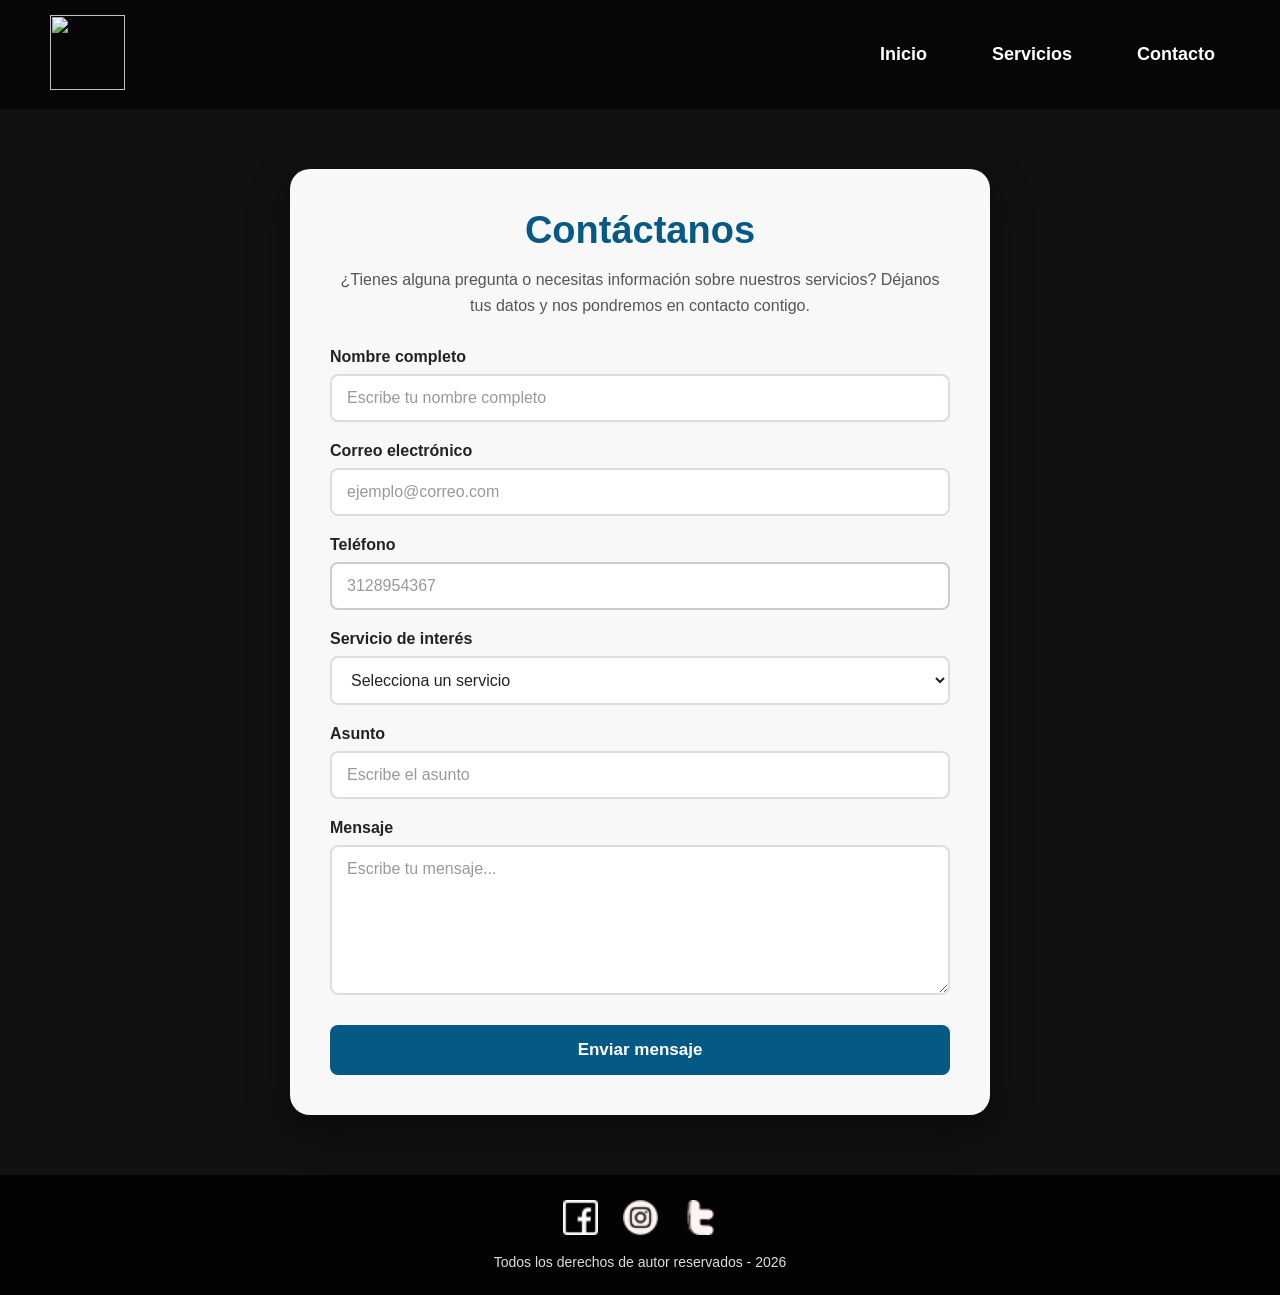
==== html/contacto.html @ 5018ad98 "primer commit" ====
<!DOCTYPE html>
<html lang="en">

<head>
    <meta charset="UTF-8">
    <meta name="viewport" content="width=device-width, initial-scale=1.0">
    <title>Telecomunicaciones</title>
    <link rel="stylesheet" href="./../css/general.css">
    <link rel="stylesheet" href="./../css/contacto.css">
</head>

<body style="
        background-image: url('https://img.magnific.com/fotos-premium/mast-telecomunicaciones-antenas-television-tecnologia-inalambrica_54109-365.jpg');
        background-position: center;
        background-repeat: no-repeat;
        background-size: cover;
        background-attachment: fixed;">

    <header>

        <span><img class="logo"
                src="https://png.pngtree.com/png-clipart/20230918/original/pngtree-telecommunication-chalk-concept-icon-board-antenna-doodle-vector-png-image_12351529.png"
                alt=""></span>
        <nav class="menu"></nav>
        <ul class="menu_list">

            <li>
                <a href="./../index.html" class="menu_link">Inicio</a>
            </li>

            <li>
                <a href="./servicios.html" class="menu_link">Servicios</a>
            </li>
            <li>
                <a href="./contacto.html" class="menu_link">Contacto</a>
            </li>
        </ul>
        </nav>
    </header>


    <main>

        <section class="contacto">

            <h1>Contáctanos</h1>

            <p class="descripcion">
                ¿Tienes alguna pregunta o necesitas información sobre
                nuestros servicios? Déjanos tus datos y nos pondremos
                en contacto contigo.
            </p>


            <form class="formulario_contacto" action="#" method="post">

                <div class="campo">

                    <label for="nombre">Nombre completo</label>
                    <input type="text" id="nombre" name="nombre" placeholder="Escribe tu nombre completo" required>

                </div>

                <div class="campo">

                    <label for="correo"> Correo electrónico</label>
                    <input type="email" id="correo" name="correo" placeholder="ejemplo@correo.com" required>

                </div>


                <div class="campo">

                    <label for="telefono">Teléfono</label>
                    <input type="tel" id="telefono" name="telefono" placeholder="3128954367"></div>

                
                <div class="campo">

                    <label for="servicio">Servicio de interés</label>
                    <select id="servicio" name="servicio" required>

                        <option value="">Selecciona un servicio</option>
                        <option value="obra-civil">Obra Civil</option>
                        <option value="telecomunicaciones">Telecomunicaciones</option>
                        <option value="electricidad">Electricidad</option>
                        <option value="otro">Otro</option>

                    </select>

                </div>


                <div class="campo">

                    <label for="asunto">Asunto</label>
                    <input type="text" id="asunto" name="asunto" placeholder="Escribe el asunto" required>

                </div>
 
                <div class="campo">
                    <label for="mensaje">Mensaje</label>
                    <textarea id="mensaje" name="mensaje" rows="6" placeholder="Escribe tu mensaje..." required></textarea>

                </div>
               
                <button type="submit">Enviar mensaje</button>

            </form>

        </section>

    </main>
    <footer>

        <div class="redes1">

            <div>
                <a target="_blank" rel="" href="https://www.facebook.com/?locale=es_LA">
                    <img class="redes" src="./../imagenes/facebook 2.png" alt="Facebook">
                </a>
            </div>


            <div>
                <a target="_blank" rel="" href="https://www.instagram.com/">
                    <img class="redes" src="./../imagenes/instagram  2.png" alt="Instagram">
                </a>
            </div>


            <div>
                <a target="_blank" rel="noopener noreferrer" href="https://x.com/iniciarsesion?lang=es">
                    <img class="redes" src="./../imagenes/twitter 2.png" alt="X / Twitter">
                </a>
            </div>

        </div>


        <p class="derechos_autor">
            Todos los derechos de autor reservados - 2026
        </p>

    </footer>


</body>

</html>
---- css/general.css ----
* {
    margin: 0;
    padding: 0;
    box-sizing: border-box;
}

body {
    min-height: 100vh;
    font-family: Arial, Helvetica, sans-serif;
    color: white;
    background-color: #111;
}

header {
    width: 100%;
    min-height: 90px;
    padding: 15px 50px;
    display: flex;
    align-items: center;
    justify-content: space-between;
    background-color: rgba(0, 0, 0, 0.65);
}


.logo {
    width: 75px;
    height: 75px;
    object-fit: contain;
    transition: transform 0.3s ease;
}

.logo:hover {
    transform: scale(1.08);
}


.menu {
    display: flex;
    align-items: center;
}

.menu_list {
    display: flex;
    align-items: center;
    gap: 35px;
    list-style: none;
}

.menu_list li {
    list-style: none;
}

.menu_link {
    color: white;
    text-decoration: none;

    font-size: 18px;
    font-weight: bold;

    padding: 10px 15px;

    transition: 0.3s ease;
}

.menu_link:hover {
    color: #00bfff;
}


footer {
    width: 100%;

    padding: 25px 50px;

    display: flex;
    flex-direction: column;
    align-items: center;
    gap: 15px;

    background-color: rgba(0, 0, 0, 0.8);
}

.redes1 {
    display: flex;
    align-items: center;
    justify-content: center;

    gap: 25px;
}

.redes1 > div {
    display: flex;
    align-items: center;
    justify-content: center;
}

.redes {
    width: 35px;
    height: 35px;

    object-fit: contain;

    transition: 0.3s ease;
}

.redes:hover {
    transform: scale(1.2);
}




.derechos_autor {
    color: #ddd;

    font-size: 14px;

    text-align: center;
}
---- css/contacto.css ----
main {
    min-height: calc(100vh - 180px);
    padding: 60px 20px;
    display: flex;
    justify-content: center;
    align-items: center;

}

.contacto {
    width: 100%;
    max-width: 700px;
    padding: 40px;
    background-color: rgba(255, 255, 255, 0.97);
    border-radius: 20px;
    box-shadow: 0 15px 40px rgba(0, 0, 0, 0.45);
}
.contacto h1 {
    margin-bottom: 15px;
    color: #075985;
    font-size: 38px;
    text-align: center;
}
.descripcion {
    margin-bottom: 30px;
    color: #555555;
    font-size: 16px;
    line-height: 1.6;
    text-align: center;
}
.formulario_contacto {
    width: 100%;
    display: flex;
    flex-direction: column;
    gap: 20px;
}

.campo {
    display: flex;
    flex-direction: column;
    gap: 8px;
}

.campo label {
    color: #222222;
    font-size: 16px;
    font-weight: bold;
}


.campo input,
.campo select,
.campo textarea {
    width: 100%;
    padding: 13px 15px;
    border: 2px solid #dddddd;
    border-radius: 8px;
    background-color: #ffffff;
    color: #222222;
    font-family: Arial, Helvetica, sans-serif;
    font-size: 16px;
    outline: none;
    transition:
        border-color 0.3s ease,
        box-shadow 0.3s ease;
}
.campo input::placeholder,
.campo textarea::placeholder {
    color: #999999;
}

.campo input:focus,
.campo select:focus,
.campo textarea:focus {
    border-color: #0099cc;
    box-shadow: 0 0 0 3px rgba(0, 153, 204, 0.15);
}

.campo select {cursor: pointer;
}

.campo textarea {
    min-height: 150px;
    resize: vertical;
}

.formulario_contacto button {
    width: 100%;
    padding: 15px;
    margin-top: 10px;
    border: none;
    border-radius: 8px;
    background-color: #075985;
    color: #ffffff;
    font-size: 17px;
    font-weight: bold;
    cursor: pointer;
    transition: background-color 0.3s ease,
                transform 0.3s ease,
                box-shadow 0.3s ease;
}

.formulario_contacto button:hover {
    background-color: #0099cc;
    transform: translateY(-2px);
    box-shadow:0 5px 15px rgba(0, 0, 0, 0.3);
}

.formulario_contacto button:active {
    transform: translateY(0);
}
.campo input:valid,
.campo select:valid,
.campo textarea:valid {
    border-color: #cccccc;
}
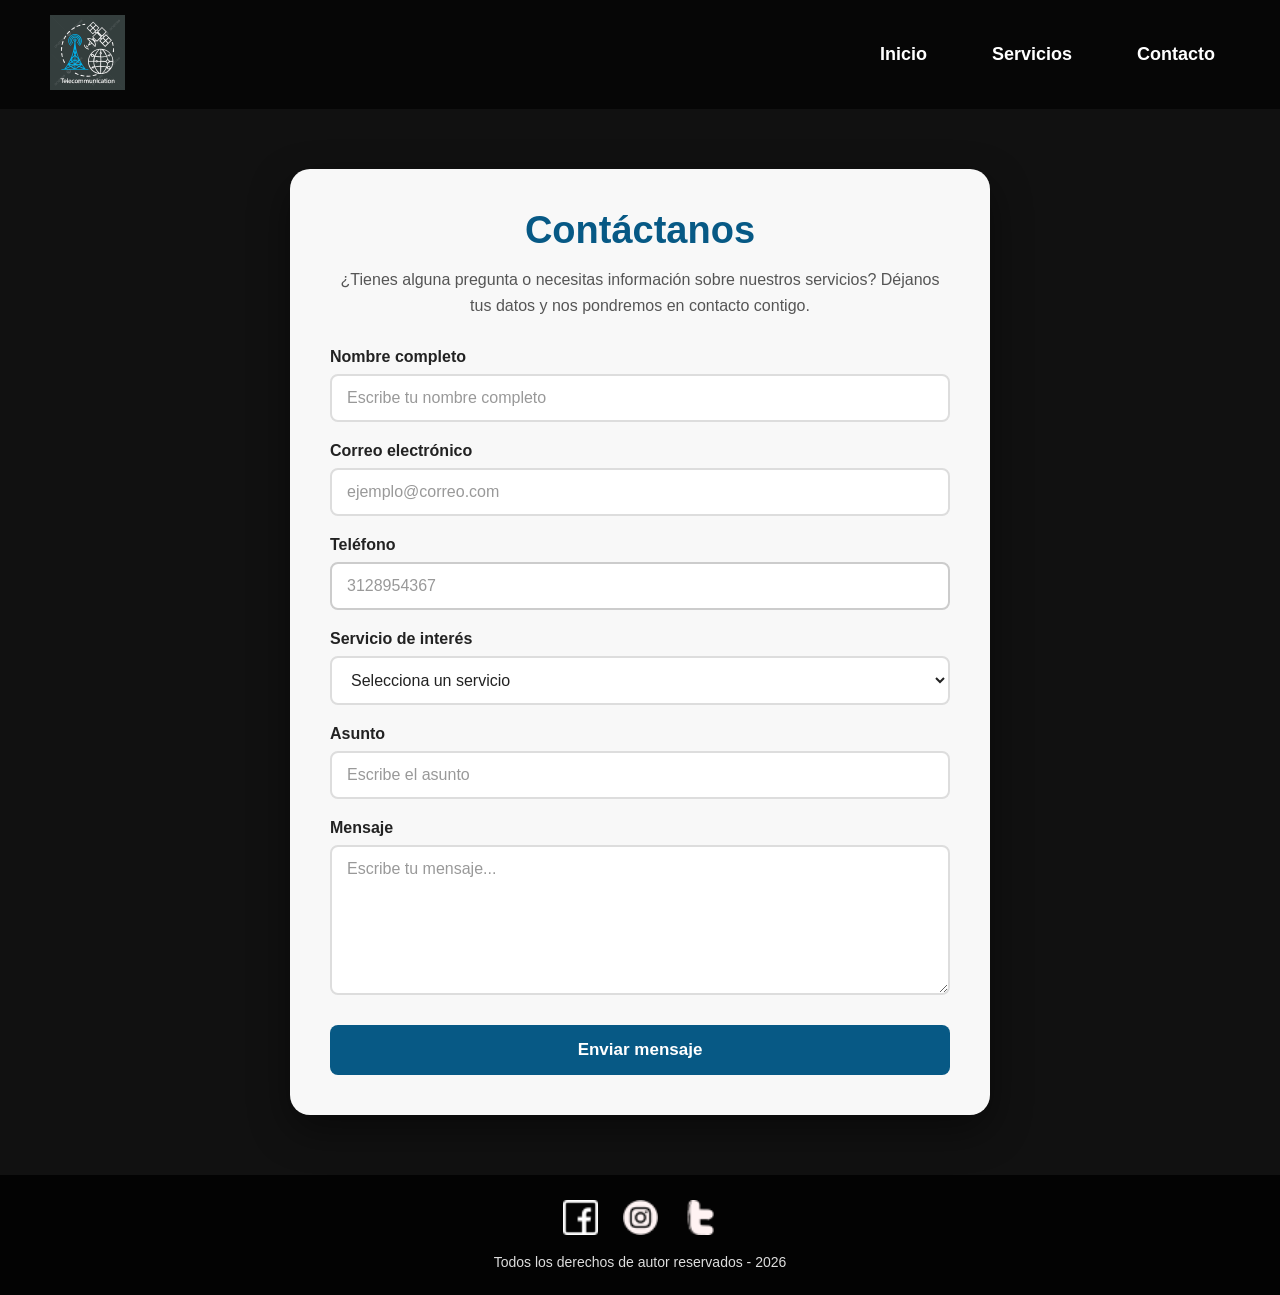
==== commit 60142048: "correcion" ====
--- a/html/contacto.html
+++ b/html/contacto.html
@@ -19,7 +19,7 @@
     <header>
 
         <span><img class="logo"
-                src="https://png.pngtree.com/png-clipart/20230918/original/pngtree-telecommunication-chalk-concept-icon-board-antenna-doodle-vector-png-image_12351529.png"
+                src="./../imagenes/logo.png"
                 alt=""></span>
         <nav class="menu"></nav>
         <ul class="menu_list">
--- a/css/general.css
+++ b/css/general.css
@@ -13,7 +13,7 @@
 
 header {
     width: 100%;
-    min-height: 90px;
+    min-height: 80px;
     padding: 15px 50px;
     display: flex;
     align-items: center;
--- a/css/contacto.css
+++ b/css/contacto.css
@@ -4,7 +4,6 @@
     display: flex;
     justify-content: center;
     align-items: center;
-
 }
 
 .contacto {
